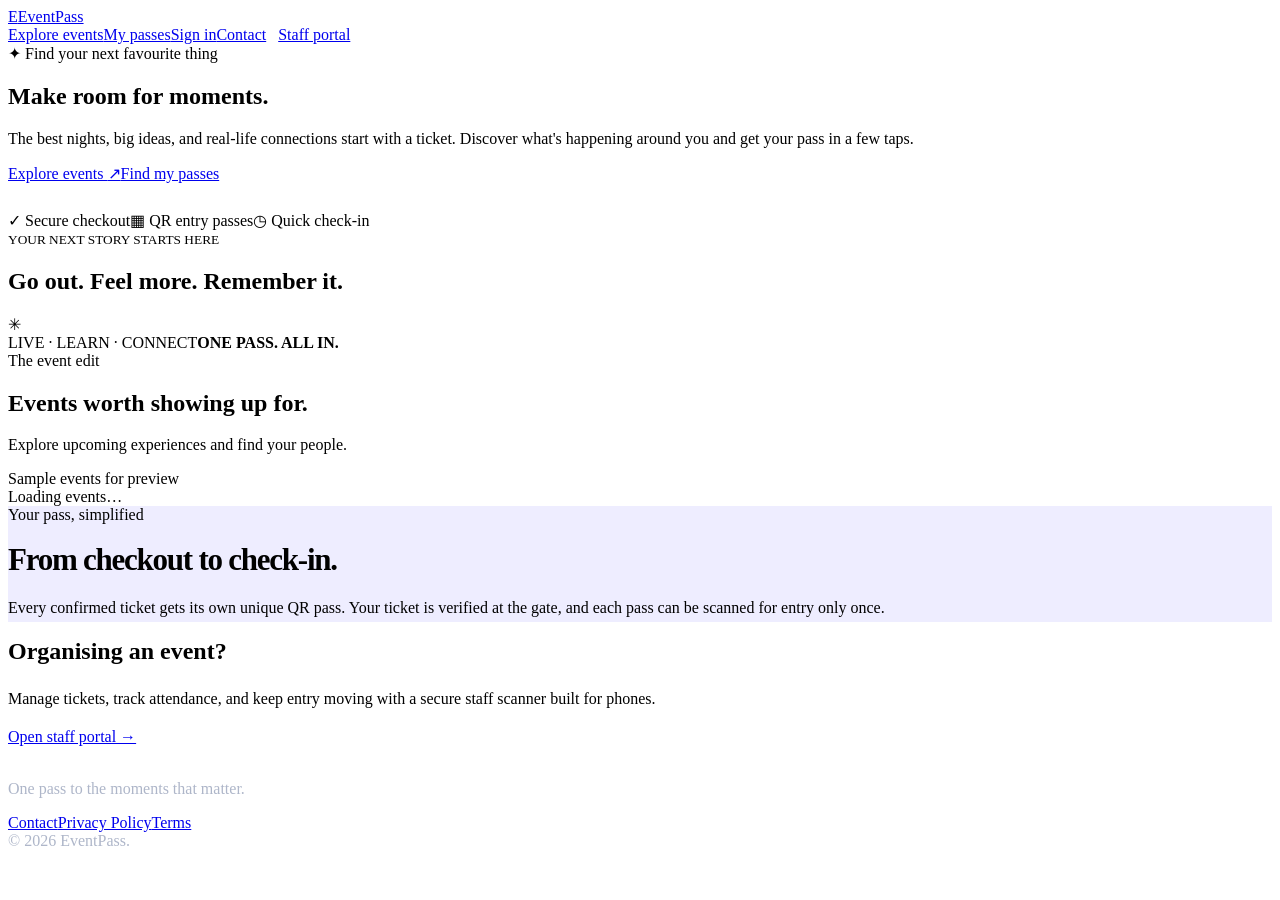
==== public/index.html @ 15b43b24 "Build and deploy EventPass, a full-stack event ticket booking application with secure payment verifi" ====
<!doctype html><html lang="en"><head><meta charset="utf-8"><meta name="viewport" content="width=device-width,initial-scale=1"><meta name="description" content="Discover events and book your EventPass."><title>EventPass — Your next experience starts here</title><link rel="stylesheet" href="/theme.css"><script src="/site.js" defer></script><script src="/app.js" defer></script></head><body><header class="site-header"><div class="wrap nav"><a class="brand" href="/"><span class="brand-mark">E</span>EventPass</a><nav class="navlinks"><a href="#events">Explore events</a><a class="desktop-only" href="/my-passes.html">My passes</a><a class="desktop-only" href="/login.html">Sign in</a><a class="desktop-only" href="/contact.html">Contact</a><a href="/staff/login.html" class="btn btn-secondary" style="padding:9px 12px">Staff portal</a></nav></div></header><main><section class="hero"><div class="wrap hero-grid"><div><span class="eyebrow">✦ Find your next favourite thing</span><h1>Make room for <span>moments.</span></h1><p class="lead">The best nights, big ideas, and real-life connections start with a ticket. Discover what's happening around you and get your pass in a few taps.</p><div class="hero-actions"><a class="btn btn-primary" href="#events">Explore events <span>↗</span></a><a class="btn btn-quiet" href="/my-passes.html">Find my passes</a></div><div class="pill-row" style="margin-top:28px"><span class="chip">✓ Secure checkout</span><span class="chip">▦ QR entry passes</span><span class="chip">◷ Quick check-in</span></div></div><div class="hero-art"><div class="art-top"><small>YOUR NEXT STORY STARTS HERE</small><h2>Go out. Feel more. Remember it.</h2></div><div class="art-orbit">✳</div><div class="art-bottom"><span>LIVE · LEARN · CONNECT</span><strong>ONE PASS. ALL IN.</strong></div></div></div></section><section class="section" id="events"><div class="wrap"><div class="section-head"><div><span class="eyebrow">The event edit</span><h2>Events worth showing up for.</h2><p>Explore upcoming experiences and find your people.</p></div><span class="badge">Sample events for preview</span></div><div id="event-list" class="event-grid"><div class="loading">Loading events…</div></div></div></section><section class="section" style="padding-top:0"><div class="wrap grid-2"><div class="panel" style="background:#eeedff;border-color:#d9d5ff"><span class="eyebrow">Your pass, simplified</span><h2 style="font-size:31px;letter-spacing:-.04em;margin:18px 0 10px">From checkout to check-in.</h2><p class="muted" style="line-height:1.7">Every confirmed ticket gets its own unique QR pass. Your ticket is verified at the gate, and each pass can be scanned for entry only once.</p></div><div class="panel"><h2 style="margin-top:0">Organising an event?</h2><p class="muted" style="line-height:1.7">Manage tickets, track attendance, and keep entry moving with a secure staff scanner built for phones.</p><a class="btn btn-secondary" href="/staff/login.html">Open staff portal →</a></div></div></section></main><footer class="footer"><div class="wrap footer-inner"><div><a class="brand" href="/" style="color:white"><span class="brand-mark">E</span>EventPass</a><p class="small" style="color:#aeb6c9">One pass to the moments that matter.</p></div><div class="footer-links"><a href="/contact.html">Contact</a><a href="/privacy.html">Privacy Policy</a><a href="/terms.html">Terms</a></div><div class="small" style="color:#aeb6c9">© 2026 EventPass.</div></div></footer></body></html>
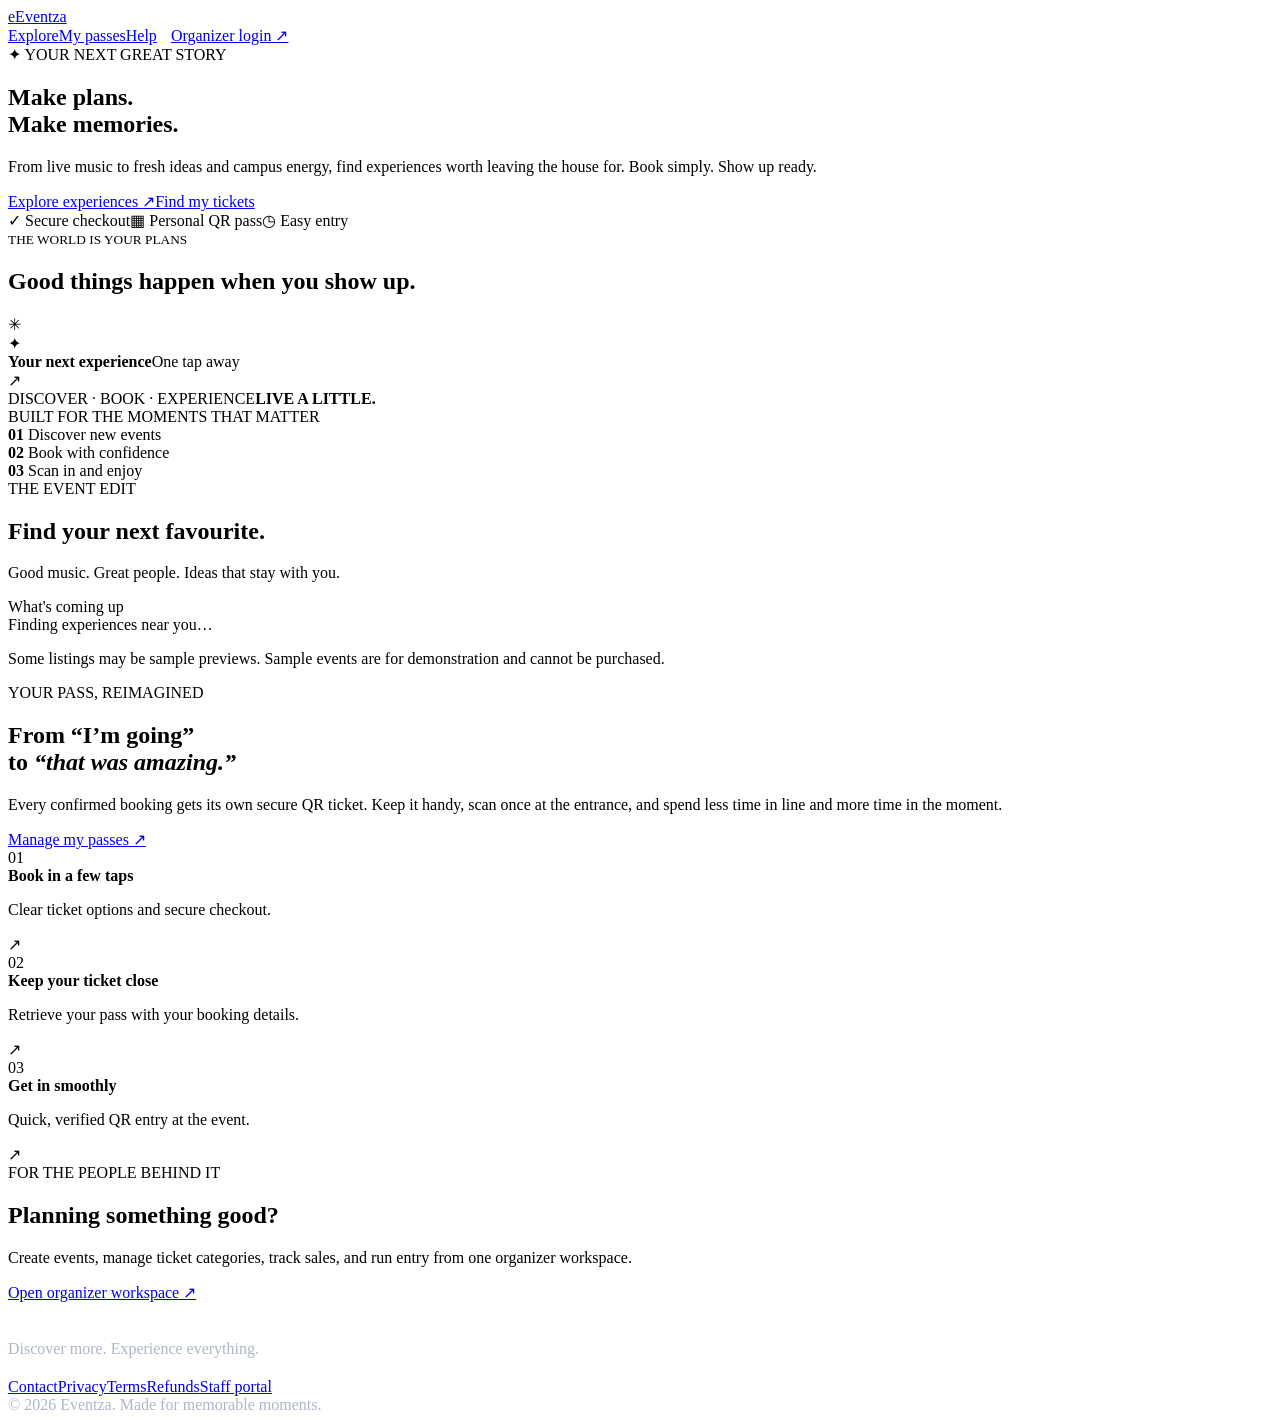
==== commit d466f5ad: "Rename the project and website to Eventza, make the design cooler, update emails, and explain admin " ====
--- a/public/index.html
+++ b/public/index.html
@@ -1 +1,45 @@
-<!doctype html><html lang="en"><head><meta charset="utf-8"><meta name="viewport" content="width=device-width,initial-scale=1"><meta name="description" content="Discover events and book your EventPass."><title>EventPass — Your next experience starts here</title><link rel="stylesheet" href="/theme.css"><script src="/site.js" defer></script><script src="/app.js" defer></script></head><body><header class="site-header"><div class="wrap nav"><a class="brand" href="/"><span class="brand-mark">E</span>EventPass</a><nav class="navlinks"><a href="#events">Explore events</a><a class="desktop-only" href="/my-passes.html">My passes</a><a class="desktop-only" href="/login.html">Sign in</a><a class="desktop-only" href="/contact.html">Contact</a><a href="/staff/login.html" class="btn btn-secondary" style="padding:9px 12px">Staff portal</a></nav></div></header><main><section class="hero"><div class="wrap hero-grid"><div><span class="eyebrow">✦ Find your next favourite thing</span><h1>Make room for <span>moments.</span></h1><p class="lead">The best nights, big ideas, and real-life connections start with a ticket. Discover what's happening around you and get your pass in a few taps.</p><div class="hero-actions"><a class="btn btn-primary" href="#events">Explore events <span>↗</span></a><a class="btn btn-quiet" href="/my-passes.html">Find my passes</a></div><div class="pill-row" style="margin-top:28px"><span class="chip">✓ Secure checkout</span><span class="chip">▦ QR entry passes</span><span class="chip">◷ Quick check-in</span></div></div><div class="hero-art"><div class="art-top"><small>YOUR NEXT STORY STARTS HERE</small><h2>Go out. Feel more. Remember it.</h2></div><div class="art-orbit">✳</div><div class="art-bottom"><span>LIVE · LEARN · CONNECT</span><strong>ONE PASS. ALL IN.</strong></div></div></div></section><section class="section" id="events"><div class="wrap"><div class="section-head"><div><span class="eyebrow">The event edit</span><h2>Events worth showing up for.</h2><p>Explore upcoming experiences and find your people.</p></div><span class="badge">Sample events for preview</span></div><div id="event-list" class="event-grid"><div class="loading">Loading events…</div></div></div></section><section class="section" style="padding-top:0"><div class="wrap grid-2"><div class="panel" style="background:#eeedff;border-color:#d9d5ff"><span class="eyebrow">Your pass, simplified</span><h2 style="font-size:31px;letter-spacing:-.04em;margin:18px 0 10px">From checkout to check-in.</h2><p class="muted" style="line-height:1.7">Every confirmed ticket gets its own unique QR pass. Your ticket is verified at the gate, and each pass can be scanned for entry only once.</p></div><div class="panel"><h2 style="margin-top:0">Organising an event?</h2><p class="muted" style="line-height:1.7">Manage tickets, track attendance, and keep entry moving with a secure staff scanner built for phones.</p><a class="btn btn-secondary" href="/staff/login.html">Open staff portal →</a></div></div></section></main><footer class="footer"><div class="wrap footer-inner"><div><a class="brand" href="/" style="color:white"><span class="brand-mark">E</span>EventPass</a><p class="small" style="color:#aeb6c9">One pass to the moments that matter.</p></div><div class="footer-links"><a href="/contact.html">Contact</a><a href="/privacy.html">Privacy Policy</a><a href="/terms.html">Terms</a></div><div class="small" style="color:#aeb6c9">© 2026 EventPass.</div></div></footer></body></html>+<!doctype html>
+<html lang="en">
+<head>
+  <meta charset="utf-8"><meta name="viewport" content="width=device-width,initial-scale=1">
+  <meta name="theme-color" content="#0d1024">
+  <meta name="description" content="Discover standout experiences, book your place, and keep every ticket in one easy place with Eventza.">
+  <title>Eventza — Make plans worth remembering</title>
+  <link rel="icon" type="image/svg+xml" href="/favicon.svg"><link rel="stylesheet" href="/theme.css">
+  <script src="/site.js" defer></script><script src="/app.js?v=9" defer></script>
+</head>
+<body>
+<header class="site-header"><div class="wrap nav">
+  <a class="brand" href="/" aria-label="Eventza home"><span class="brand-mark">e</span><span>Eventza</span></a>
+  <nav class="navlinks"><a href="#events">Explore</a><a class="desktop-only" href="/my-passes.html">My passes</a><a class="desktop-only" href="/contact.html">Help</a><a class="btn btn-secondary" href="/admin/" style="padding:9px 14px">Organizer login ↗</a></nav>
+</div></header>
+<main>
+  <section class="hero"><div class="wrap hero-grid">
+    <div class="hero-copy">
+      <span class="eyebrow">✦ YOUR NEXT GREAT STORY</span>
+      <h1>Make plans.<br><span>Make memories.</span></h1>
+      <p class="lead">From live music to fresh ideas and campus energy, find experiences worth leaving the house for. Book simply. Show up ready.</p>
+      <div class="hero-actions"><a class="btn btn-primary" href="#events">Explore experiences <span>↗</span></a><a class="btn btn-quiet" href="/my-passes.html">Find my tickets</a></div>
+      <div class="hero-perks"><span>✓ Secure checkout</span><span>▦ Personal QR pass</span><span>◷ Easy entry</span></div>
+    </div>
+    <div class="hero-art" aria-label="Eventza event ticket artwork">
+      <div class="art-top"><small>THE WORLD IS YOUR PLANS</small><h2>Good things happen when you show up.</h2></div>
+      <div class="art-orbit">✳</div>
+      <div class="floating-ticket"><div class="ticket-icon">✦</div><div><strong>Your next experience</strong><span>One tap away</span></div><span class="ticket-arrow">↗</span></div>
+      <div class="art-bottom"><span>DISCOVER · BOOK · EXPERIENCE</span><strong>LIVE A LITTLE.</strong></div>
+    </div>
+  </div><div class="hero-glow"></div></section>
+  <section class="trust-strip"><div class="wrap trust-inner"><span>BUILT FOR THE MOMENTS THAT MATTER</span><div><strong>01</strong> Discover new events</div><div><strong>02</strong> Book with confidence</div><div><strong>03</strong> Scan in and enjoy</div></div></section>
+  <section class="section" id="events"><div class="wrap">
+    <div class="section-head"><div><span class="eyebrow">THE EVENT EDIT</span><h2>Find your next <span class="accent-underline">favourite</span>.</h2><p>Good music. Great people. Ideas that stay with you.</p></div><span class="badge">What's coming up</span></div>
+    <div id="event-list" class="event-grid"><div class="loading">Finding experiences near you…</div></div>
+    <p class="hint" style="margin-top:16px">Some listings may be sample previews. Sample events are for demonstration and cannot be purchased.</p>
+  </div></section>
+  <section class="section featured-section"><div class="wrap feature-grid">
+    <div class="feature-copy"><span class="eyebrow">YOUR PASS, REIMAGINED</span><h2>From “I’m going”<br>to <em>“that was amazing.”</em></h2><p>Every confirmed booking gets its own secure QR ticket. Keep it handy, scan once at the entrance, and spend less time in line and more time in the moment.</p><a class="btn btn-primary" href="/my-passes.html">Manage my passes ↗</a></div>
+    <div class="feature-stack"><div class="feature-row"><span class="feature-number">01</span><div><strong>Book in a few taps</strong><p>Clear ticket options and secure checkout.</p></div><span>↗</span></div><div class="feature-row"><span class="feature-number">02</span><div><strong>Keep your ticket close</strong><p>Retrieve your pass with your booking details.</p></div><span>↗</span></div><div class="feature-row"><span class="feature-number">03</span><div><strong>Get in smoothly</strong><p>Quick, verified QR entry at the event.</p></div><span>↗</span></div></div>
+  </div></section>
+  <section class="organizer-cta"><div class="wrap organizer-inner"><div><span class="eyebrow">FOR THE PEOPLE BEHIND IT</span><h2>Planning something good?</h2><p>Create events, manage ticket categories, track sales, and run entry from one organizer workspace.</p></div><a class="btn btn-light" href="/admin/">Open organizer workspace ↗</a></div></section>
+</main>
+<footer class="footer"><div class="wrap footer-inner"><div><a class="brand" href="/" style="color:white"><span class="brand-mark">e</span><span>Eventza</span></a><p class="small" style="max-width:350px;color:#aeb6c9;line-height:1.6">Discover more. Experience everything.</p></div><div class="footer-links"><a href="/contact.html">Contact</a><a href="/privacy.html">Privacy</a><a href="/terms.html">Terms</a><a href="/refund.html">Refunds</a><a href="/staff/login.html">Staff portal</a></div><div class="small" style="color:#aeb6c9">© 2026 Eventza. Made for memorable moments.</div></div></footer>
+</body></html>
